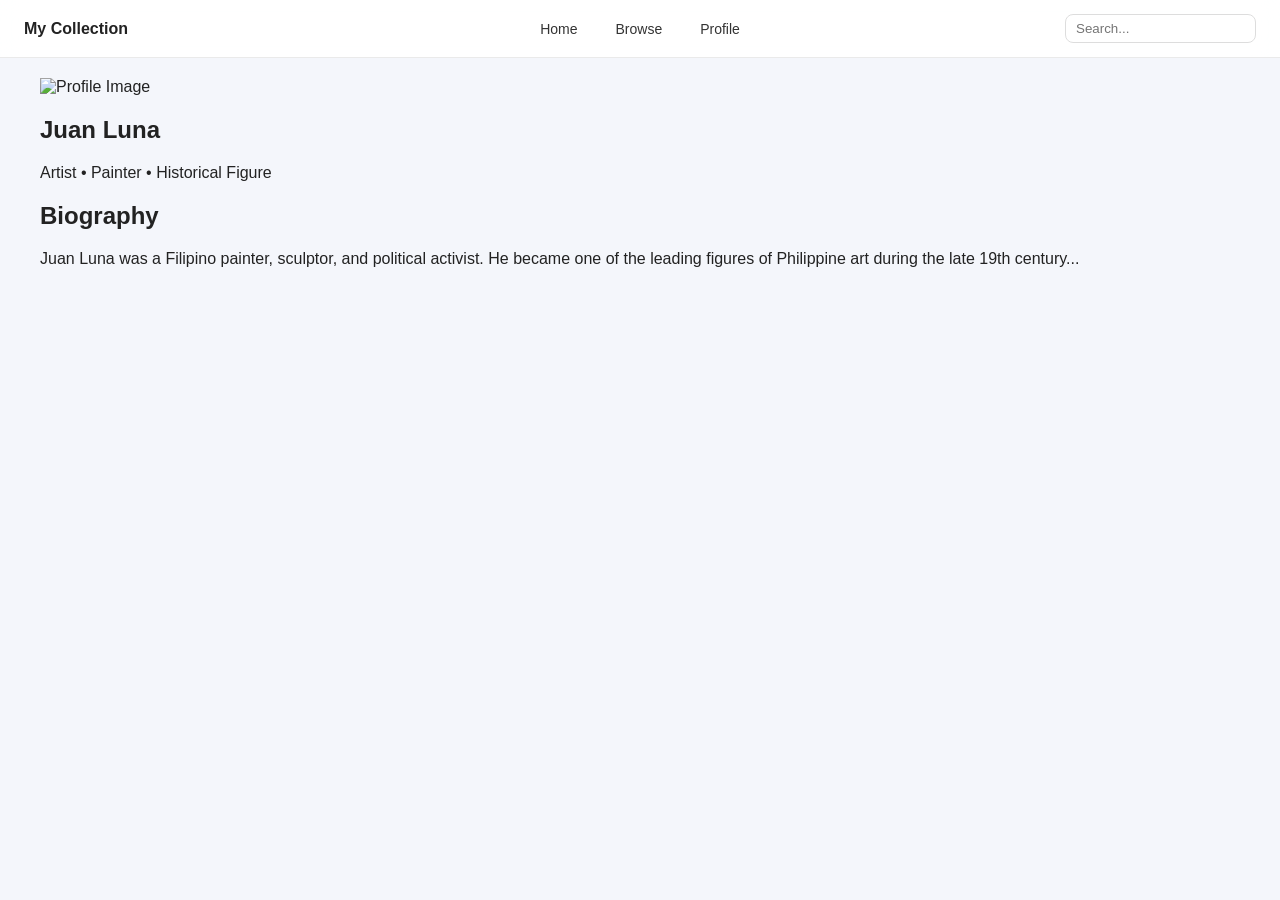
==== profile.html @ 79389a1b "Create profile.html" ====
<!DOCTYPE html>
<html lang="en">
<head>
  <meta charset="UTF-8">
  <meta name="viewport" content="width=device-width, initial-scale=1.0">
  <title>Profile</title>

  <link rel="stylesheet" href="style.css">
</head>

<body>

  <!-- NAVBAR (same as index) -->
  <header class="navbar">
    <div class="nav-left">My Collection</div>

    <nav class="nav-center">
      <a href="index.html">Home</a>
      <a href="#">Browse</a>
      <a href="profile.html">Profile</a>
    </nav>

    <div class="nav-right">
      <input type="text" placeholder="Search...">
    </div>
  </header>

  <!-- PROFILE CONTENT -->
  <main class="container profile">

    <section class="profile-header">
      <img src="assets/img/background.jpg" alt="Profile Image">
      
      <div class="profile-info">
        <h1>Juan Luna</h1>
        <p class="subtitle">Artist • Painter • Historical Figure</p>
      </div>
    </section>

    <section class="profile-body">

      <h2>Biography</h2>

      <p>
        Juan Luna was a Filipino painter, sculptor, and political activist.
        He became one of the leading figures of Philippine art during the
        late 19th century...
      </p>

    </section>

  </main>

</body>
</html>
---- style.css ----
/* =========================
   BASE
   ========================= */

body {
  margin: 0;
  font-family: Arial, sans-serif;
  background: #f4f6fb;
  color: #222;
}

/* container */
.container {
  max-width: 1200px;
  margin: 0 auto;
  padding: 20px;
}

/* =========================
   GRID (AniList-style)
   ========================= */

.grid {
  display: grid;
  grid-template-columns: repeat(auto-fill, minmax(160px, 1fr));
  gap: 16px;
}

/* =========================
   CARD
   ========================= */

.card {
  background: white;
  border-radius: 12px;
  overflow: hidden;
  box-shadow: 0 4px 12px rgba(0,0,0,0.08);
  transition: 0.2s ease;
  cursor: pointer;
}

.card:hover {
  transform: translateY(-5px);
  box-shadow: 0 10px 20px rgba(0,0,0,0.12);
}

.card img {
  width: 100%;
  aspect-ratio: 1 / 1;
  object-fit: cover;
}

.card .title {
  padding: 8px;
  font-size: 14px;
  text-align: center;
}

/* =========================
   NAVBAR (CLEAN ANILIST STYLE FIXED)
   ========================= */

.navbar {
  position: sticky;
  top: 0;
  z-index: 1000;

  display: flex;
  align-items: center;

  width: 100%;
  padding: 14px 24px;

  background: rgba(255, 255, 255, 0.92);
  backdrop-filter: blur(12px);

  border-bottom: 1px solid #eaeaea;
  box-sizing: border-box;
}

/* LEFT */
.nav-left {
  flex: 1;
  font-weight: 600;
  font-size: 16px;
}

/* CENTER */
.nav-center {
  flex: 2;
  display: flex;
  justify-content: center;
  align-items: center;
  gap: 18px;
}

/* RIGHT */
.nav-right {
  flex: 1;
  display: flex;
  justify-content: flex-end;
}

/* LINKS */
.nav-center a {
  position: relative;

  text-decoration: none;
  color: #333;
  font-size: 14px;

  padding: 6px 10px;
  border-radius: 6px;

  transition: 0.2s ease;
}

.nav-center a:hover {
  background: #f0f0f0;
}

/* underline animation */
.nav-center a::after {
  content: "";
  position: absolute;
  left: 50%;
  bottom: 0;
  width: 0%;
  height: 2px;
  background: #3db4f2;
  transition: 0.2s ease;
  transform: translateX(-50%);
}

.nav-center a:hover::after {
  width: 70%;
}

/* SEARCH */
.nav-right input {
  padding: 6px 10px;
  border-radius: 8px;

  border: 1px solid #ddd;
  outline: none;
}

.nav-right input:focus {
  border-color: #999;
}
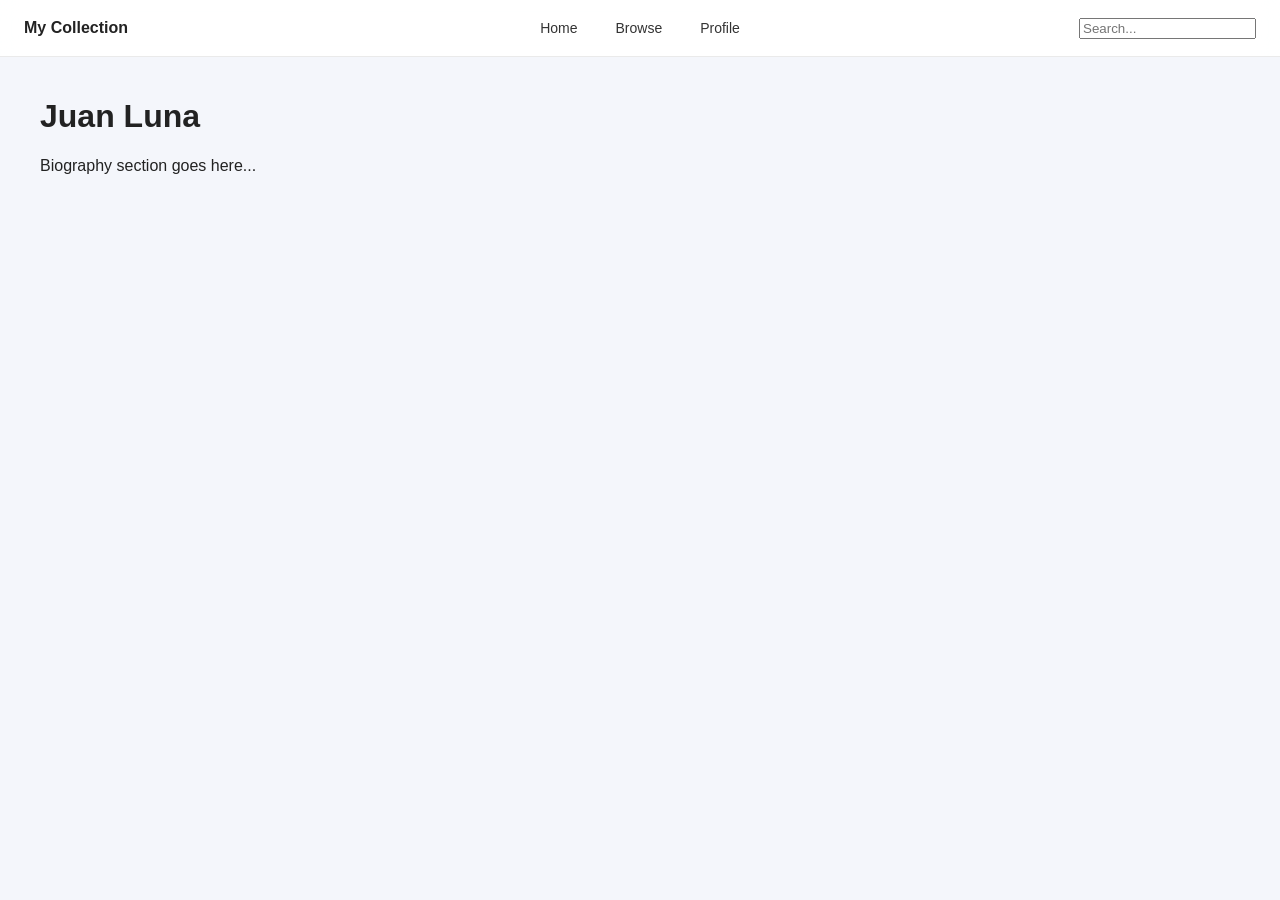
==== commit 6e86428d: "Update profile.html" ====
--- a/profile.html
+++ b/profile.html
@@ -1,55 +1,35 @@
 <!DOCTYPE html>
-<html lang="en">
+<html>
 <head>
-  <meta charset="UTF-8">
-  <meta name="viewport" content="width=device-width, initial-scale=1.0">
-  <title>Profile</title>
-
-  <link rel="stylesheet" href="style.css">
+  <link rel="stylesheet" href="../assets/css/main.css">
+  <link rel="stylesheet" href="../assets/css/profile.css">
 </head>
 
 <body>
 
-  <!-- NAVBAR (same as index) -->
-  <header class="navbar">
-    <div class="nav-left">My Collection</div>
+<header class="navbar">
+  <div class="nav-left">My Collection</div>
 
-    <nav class="nav-center">
-      <a href="index.html">Home</a>
-      <a href="#">Browse</a>
-      <a href="profile.html">Profile</a>
-    </nav>
+  <nav class="nav-center">
+    <a href="../index.html">Home</a>
+    <a href="browse.html">Browse</a>
+    <a href="profile.html">Profile</a>
+  </nav>
 
-    <div class="nav-right">
-      <input type="text" placeholder="Search...">
-    </div>
-  </header>
+  <div class="nav-right">
+    <input type="text" placeholder="Search...">
+  </div>
+</header>
 
-  <!-- PROFILE CONTENT -->
-  <main class="container profile">
+<main class="container profile">
 
-    <section class="profile-header">
-      <img src="assets/img/background.jpg" alt="Profile Image">
-      
-      <div class="profile-info">
-        <h1>Juan Luna</h1>
-        <p class="subtitle">Artist • Painter • Historical Figure</p>
-      </div>
-    </section>
+  <h1>Juan Luna</h1>
 
-    <section class="profile-body">
+  <p>
+    Biography section goes here...
+  </p>
 
-      <h2>Biography</h2>
-
-      <p>
-        Juan Luna was a Filipino painter, sculptor, and political activist.
-        He became one of the leading figures of Philippine art during the
-        late 19th century...
-      </p>
-
-    </section>
-
-  </main>
+</main>
 
 </body>
 </html>
--- a/assets/css/main.css
+++ b/assets/css/main.css
@@ -0,0 +1,70 @@
+/* =========================
+   GLOBAL BASE
+   ========================= */
+
+body {
+  margin: 0;
+  font-family: Arial, sans-serif;
+  background: #f4f6fb;
+  color: #222;
+}
+
+/* container */
+.container {
+  max-width: 1200px;
+  margin: 0 auto;
+  padding: 20px;
+}
+
+/* =========================
+   NAVBAR (GLOBAL ANILIST STYLE)
+   ========================= */
+
+.navbar {
+  position: sticky;
+  top: 0;
+  z-index: 1000;
+
+  display: flex;
+  align-items: center;
+
+  width: 100%;
+  padding: 14px 24px;
+
+  background: rgba(255,255,255,0.92);
+  backdrop-filter: blur(12px);
+
+  border-bottom: 1px solid #eaeaea;
+  box-sizing: border-box;
+}
+
+.nav-left {
+  flex: 1;
+  font-weight: 600;
+}
+
+.nav-center {
+  flex: 2;
+  display: flex;
+  justify-content: center;
+  gap: 18px;
+}
+
+.nav-right {
+  flex: 1;
+  display: flex;
+  justify-content: flex-end;
+}
+
+.nav-center a {
+  text-decoration: none;
+  color: #333;
+  font-size: 14px;
+  padding: 6px 10px;
+  border-radius: 6px;
+  transition: 0.2s;
+}
+
+.nav-center a:hover {
+  background: #f0f0f0;
+}
